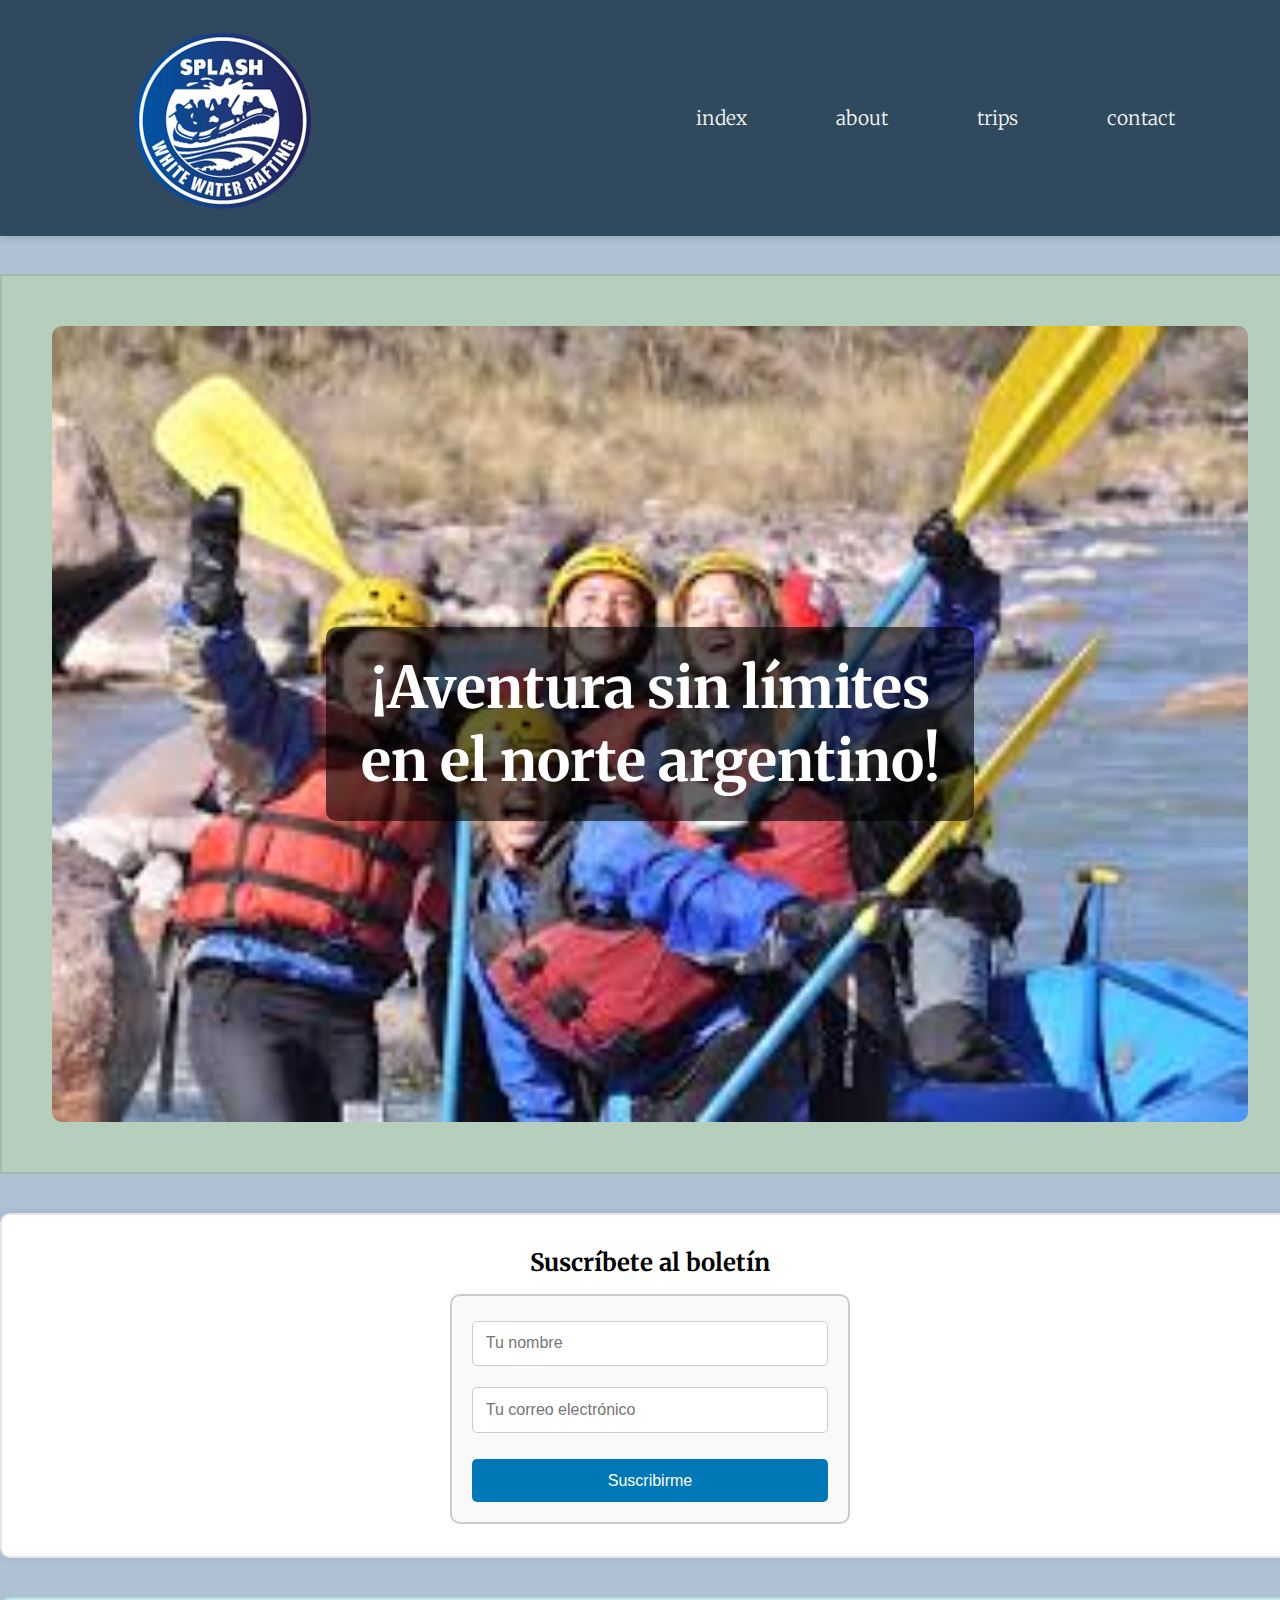
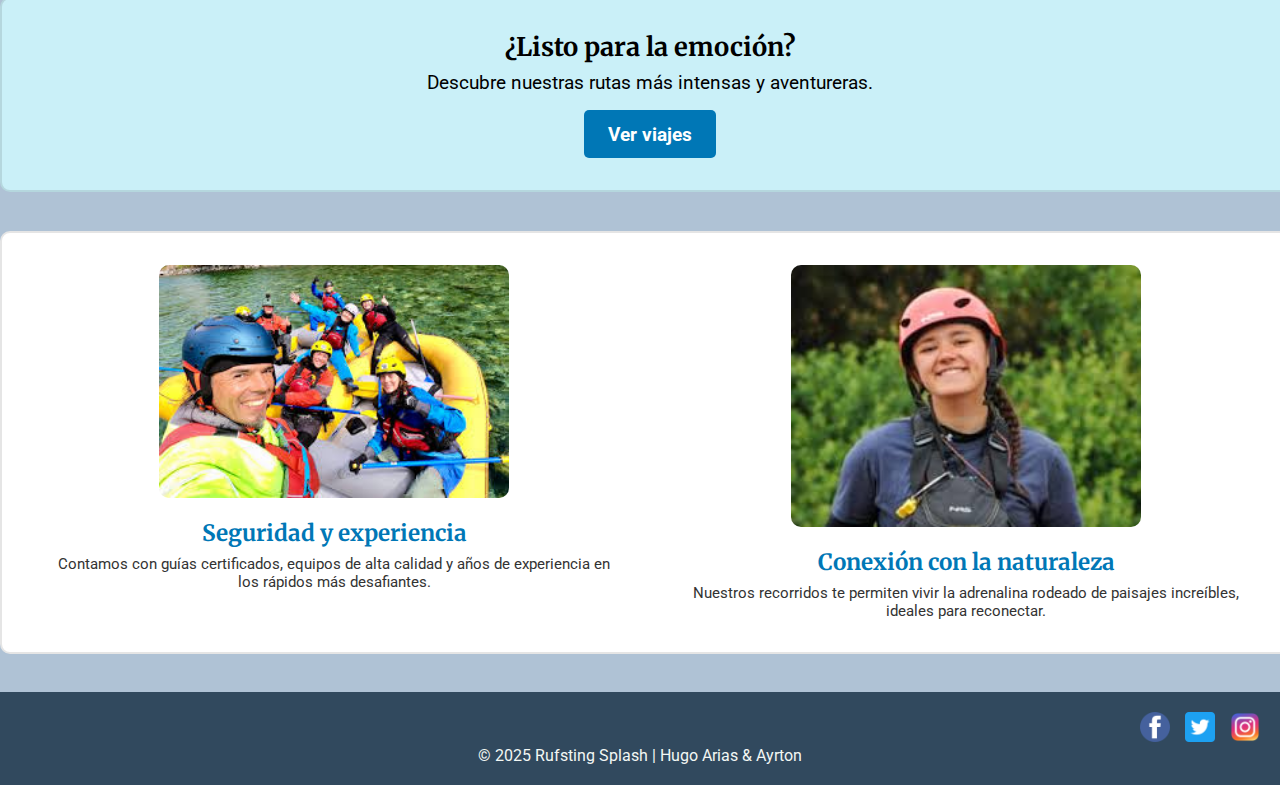
==== wwr/index.html @ 005e80fe "add --git commit" ====
<!DOCTYPE html>
<html lang="en-US">
<head>
  <meta charset="UTF-8">
  <meta name="viewport" content="width=device-width, initial-scale=1.0">
  <meta name="author" content="Hugo Arias">
  <meta name="description" content="Family-run rafting company offering thrilling rafting adventures in the north of Argentina. Book your unforgettable adventure today!">
  <title>Rafting Adventures | Rufsting Splash</title>

  <!-- Google Fonts -->
  <link rel="preconnect" href="https://fonts.googleapis.com">
  <link rel="preconnect" href="https://fonts.gstatic.com" crossorigin="anonymous">
  <link href="https://fonts.googleapis.com/css2?family=Merriweather&family=Roboto&display=swap" rel="stylesheet">

  <!-- CSS -->
  <link rel="stylesheet" href="styles/rafting.css">
</head>
<body>
  <header>
    <div>
      <img src="images/z-splashruff_11zon.png" alt="logo company">
    </div>
    <nav>
      <ul class="box">
        <li><a href="index.html">index</a></li>
        <li><a href="about.html">about</a></li>
        <li><a href="trips.html">trips</a></li>
        <li><a href="contact.html">contact</a></li>
      </ul>
    </nav>
  </header>

  <main>
    <!-- HERO SECTION -->
    <section class="hero">
      <img src="images/index(1).jpeg" alt="Rafting hero image">
      <div class="hero-text">
        <h1>¡Aventura sin límites en el norte argentino!</h1>
      </div>
    </section>

    <!-- NEWSLETTER -->
    <section class="newsletter">
      <h2>Suscríbete al boletín</h2>
      <form>
        <input type="text" name="name" placeholder="Tu nombre" required>
        <input type="email" name="email" placeholder="Tu correo electrónico" required>
        <button type="submit">Suscribirme</button>
      </form>
    </section>

    <!-- CALL TO ACTION -->
    <section class="cta">
      <h2>¿Listo para la emoción?</h2>
      <p>Descubre nuestras rutas más intensas y aventureras.</p>
      <a href="trips.html" class="boton">Ver viajes</a>
    </section>

    <!-- GRID DE PROPÓSITO Y OFERTAS -->
    <section class="grid-info">
      <div class="grid-item">
        <img src="images/index(2).jpeg" alt="Guías expertos">
        <h3>Seguridad y experiencia</h3>
        <p>Contamos con guías certificados, equipos de alta calidad y años de experiencia en los rápidos más desafiantes.</p>
      </div>
      <div class="grid-item">
        <img src="images/index(3).jpeg" alt="Naturaleza pura">
        <h3>Conexión con la naturaleza</h3>
        <p>Nuestros recorridos te permiten vivir la adrenalina rodeado de paisajes increíbles, ideales para reconectar.</p>
      </div>
    </section>
  </main>

  <footer>
    <nav class="sociallinks">
      <a href="https://www.facebook.com/"><img src="images/facebook-64.webp" alt="facebook"></a>
      <a href="https://x.com/?lang=es"><img src="images/1_twitter3_colored_svg-64.webp" alt="twitter"></a>
      <a href="https://www.instagram.com/"><img src="images/instagram_icon-instagram_buttoninstegram-64.webp" alt="instagram"></a>
    </nav>
    <p>&copy; 2025 Rufsting Splash | Hugo Arias & Ayrton</p>
  </footer>
</body>
</html>
---- wwr/styles/rafting.css ----
*{
    margin: 0;
    padding: 0;
    box-sizing: border-box;
}
body{
    background-color: #AFC2D5;
}
:root{
    --primarycolor:#AFC2D5; 
    --secundarycolor:#31495E;
    --fontprimary:#F3F7F4;
    --fontsecundary:#B6CEBC;
}
h2{
    color:var(--fontprimary)
}
p{
    color:var(--fontprimary)
}


h1,h2,h3 {
    font-family: "Merriweather", serif;
}
p{
    font-family: "Roboto", sans-serif;
}
header {
    display: grid;
    grid-template-columns: auto 1fr auto; 
    align-items: center; 
    padding: 1rem; 
    background-color: var(--secundarycolor); 
    box-shadow: 0 4px 6px rgba(0, 0, 0, 0.1); 
}
header img {
    max-height: 350px; 
    margin-right: 30rem; 
    margin-left: 15%;
}
.box a {
    font-family: "Merriweather", serif;
    font-weight: 200;
    font-size: 1.2rem;
    transition: color 0.3s ease;
    text-decoration: none;
    color: var(--fontprimary); 
}
.box{
    display: flex;
	flex-wrap: wrap;
	list-style: none;
	padding: 0;
}
.box li{
    flex: 1 1 auto;
}

.aside{
    margin: 2em auto;
	border: 2px solid rgb(0 0 0 / 0.1);
	padding: 1em;
	background-color: var(--fontsecundary);
	width: min(1300px, 1500%);
	font-size: 1.2rem;
    
}


aside{
    position: relative;
}
.aside img {
    max-width: 300px;
    margin-left: 70%;
    top: -150px; 
    position: relative;  
    
  }

.aside h1{
    color: var(--fontprimary);
    font-size: 2rem;
    margin-bottom: 1rem;
    font-family: "Merriweather", serif;
    text-align: center;
    line-height: 300px;
    height: 300px;
    margin-top: -10%;
    
}

.aside p{
    line-height: 1.5;
    padding-right: 10px;
    text-align: justify;
    max-width: 700px;
    background-color: #31495E;
}
section {
    margin: 2em auto;
	border: 2px solid rgb(0 0 0 / 0.1);
	padding: 50px 50px;
	background-color: var(--fontsecundary);
	width: min(1300px, 1500%);
	font-size: 1.2rem;
    
}
.history-company{
    display: flex;
    align-items: center;

}

.history-company h2{
     text-align: center;
     position:absolute;
     left: 500px;
     margin-bottom:250px;
     font-size: 2rem;
 
}
.history-company p{
     background-color: #31495E;
     padding: 15px;
     
   
   
   
}

.adventures{
     display: flex;
     text-align: center;
     gap: 20px;
     font-size: 15px;
     
    
}


.adventures h3{ 
    position:absolute;
   left: 500px;
    font-size: 2rem;
    
 
}


  


figure{
    height: auto;
    border-radius: 10px;
    object-fit: cover;
}
figure img{
    width: 100%;
    object-fit: cover;
}
footer {
    
    
    justify-content: space-between;
    align-items: center;
    padding: 20px;
    background-color: var(--secundarycolor);
}

.sociallinks img{
    width: 30px;
    height: 30px;
 gap: 15px;
}
.sociallinks{
    display: flex;       
    gap: 15px; 
    flex-grow: 1;  
    justify-content: flex-end;         
}
p{
    text-align: center;
}

.team{
    display: flex;
    justify-content: center; 
    align-items: flex-start; 
    gap: 20px; 
    flex-wrap: wrap;
    padding: 20px;
}
.team figure img {
    width: 200px; 
    height: 200px;
    object-fit: cover;  
    
  }

.team figcaption{
    text-align: center;
    font-size: 14px;
    padding: 5px 10px;
    box-sizing: border-box;
    word-wrap: break-word
}  
h2{
    text-align: center;
}


form {
    max-width: 650px;
    margin: 40px auto;
    padding: 20px;
    border: 2px solid #ccc;
    border-radius: 10px;
    background-color: #f9f9f9;
    font-family: Arial, sans-serif;
  }
  
  
  fieldset {
    border: black;
    margin-bottom: 20px;

  }
  
  
  legend {
    font-weight: bold;
    font-size: 1.2em;
    margin-bottom: 10px;
  }
  
  
  label {
    display: block;
    margin-top: 10px;
    font-weight: bold;
  }
  
  
  input[type="text"],
  input[type="email"],
  textarea {
    width: 100%;
    padding: 8px;
    margin-top: 5px;
    border: 1px solid #ccc;
    border-radius: 5px;
    box-sizing: border-box;
  }
  
  
  input[type="radio"],
  input[type="checkbox"] {
    margin-right: 10px;
  }
  
  
  textarea {
    resize: vertical;
  }
  
  
  button[type="button"],
  button[type="submit"] {
    background-color: #007BFF;
    color: white;
    padding: 12px 24px;
    border: none;
    border-radius: 6px;
    font-size: 16px;
    cursor: pointer;
    margin-top: 10px;
    transition: background-color 0.3s ease;
  }
  
  button:hover {
    background-color: #0056b3;
  }

  body {
    font-family: 'Roboto', sans-serif;
  }  

.adventures{
    display: flex;
    justify-content: center; 
    align-items: flex-start; 
    gap: 20px; 
    flex-wrap: wrap;
    padding: 20px;
}
.adventures figure img {
    width: 200px; 
    height: 200px;
    object-fit: cover;  
    
}  

  .hero {
    position: relative;
    text-align: center;
    margin-bottom: 2rem;
}
  
  .hero img {
    width: 100%;
    height: auto;
    display: block;
    border-radius: 10px;
}
  
  .hero-text {
    position: absolute;
    top: 50%;
    left: 50%;
    transform: translate(-50%, -50%);
    background-color: rgba(0, 0, 0, 0.6);
    color: #fff;
    padding: 1.5rem 2rem;
    border-radius: 10px;
    max-width: 80%;
    font-size: 1.8rem;
    font-weight: bold;
}
  

  .newsletter {
    background-color: #fff;
    padding: 2rem;
    text-align: center;
    border-radius: 10px;
    margin-bottom: 2rem;
    box-shadow: 0 0 10px rgba(0,0,0,0.1);
}
  
  .newsletter h2 {
    margin-bottom: 1rem;
    font-size: 1.5rem;
    color: black;
}
  
  .newsletter form {
    display: flex;
    flex-direction: column;
    gap: 1rem;
    max-width: 400px;
    margin: 0 auto;
}
  
  .newsletter input,
  .newsletter button {
    padding: 0.8rem;
    font-size: 1rem;
    border-radius: 5px;
    border: 1px solid #ccc;
}
  
  .newsletter button {
    background-color: #0077b6;
    color: white;
    border: none;
    cursor: pointer;
    transition: background-color 0.3s ease;
}
  
  .newsletter button:hover {
    background-color: #005f8f;
}
  
  
  .cta {
    background-color: #caf0f8;
    padding: 2rem;
    text-align: center;
    border-radius: 10px;
    margin-bottom: 2rem;
}
  
  .cta h2 {
    font-size: 1.6rem;
    margin-bottom: 0.5rem;
    color: black;
}
  
  .cta p {
    margin-bottom: 1rem;
    color: black;
}
  
  .cta .boton {
    display: inline-block;
    background-color: #0077b6;
    color: #fff;
    padding: 0.8rem 1.5rem;
    border-radius: 5px;
    text-decoration: none;
    font-weight: bold;
}
  
  .cta .boton:hover {
    background-color: #005f8f;
}
  
  
  .grid-info {
    display: grid;
    grid-template-columns: repeat(auto-fit, minmax(280px, 1fr));
    gap: 2rem;
    background-color: #fff;
    padding: 2rem;
    border-radius: 10px;
}
  
  .grid-item {
    text-align: center;
}
  
  .grid-item img {
    width: 100%;
    max-width: 350px;
    height: auto;
    border-radius: 10px;
    margin: 0 auto;
}

  .grid-item h3 {
    margin: 1rem 0 0.5rem;
    color: #0077b6;
}
  
  .grid-item p {
    font-size: 0.95rem;
    padding: 0 1rem;
    color: #333;
}  

.trip-cards {
    display: flex;
    flex-wrap: wrap;
    justify-content: space-around;
    gap: 2rem;
    padding: 2rem 1rem;
    background-color: #fff;
  }
  
  .trip {
    flex: 1 1 300px;
    max-width: 350px;
    background-color: #e9f5f8;
    border-radius: 10px;
    text-align: center;
    padding: 1rem;
    box-shadow: 0 0 10px rgba(0,0,0,0.1);
  }
  
  .trip img {
    width: 100%;
    border-radius: 10px;
    height: auto;
    margin-bottom: 1rem;
  }
  
  /* TABLA */
  .trip-table {
    background-color: #ffffff;
    padding: 2rem;
    margin: 2rem auto;
    border-radius: 10px;
    text-align: center;
  }
  
  .trip-table table {
    width: 100%;
    border-collapse: collapse;
    margin-top: 1rem;
  }
  
  .trip-table th, .trip-table td {
    border: 1px solid #ccc;
    padding: 0.8rem;
  }
  
  .trip-table th {
    background-color: #0077b6;
    color: white;
  }
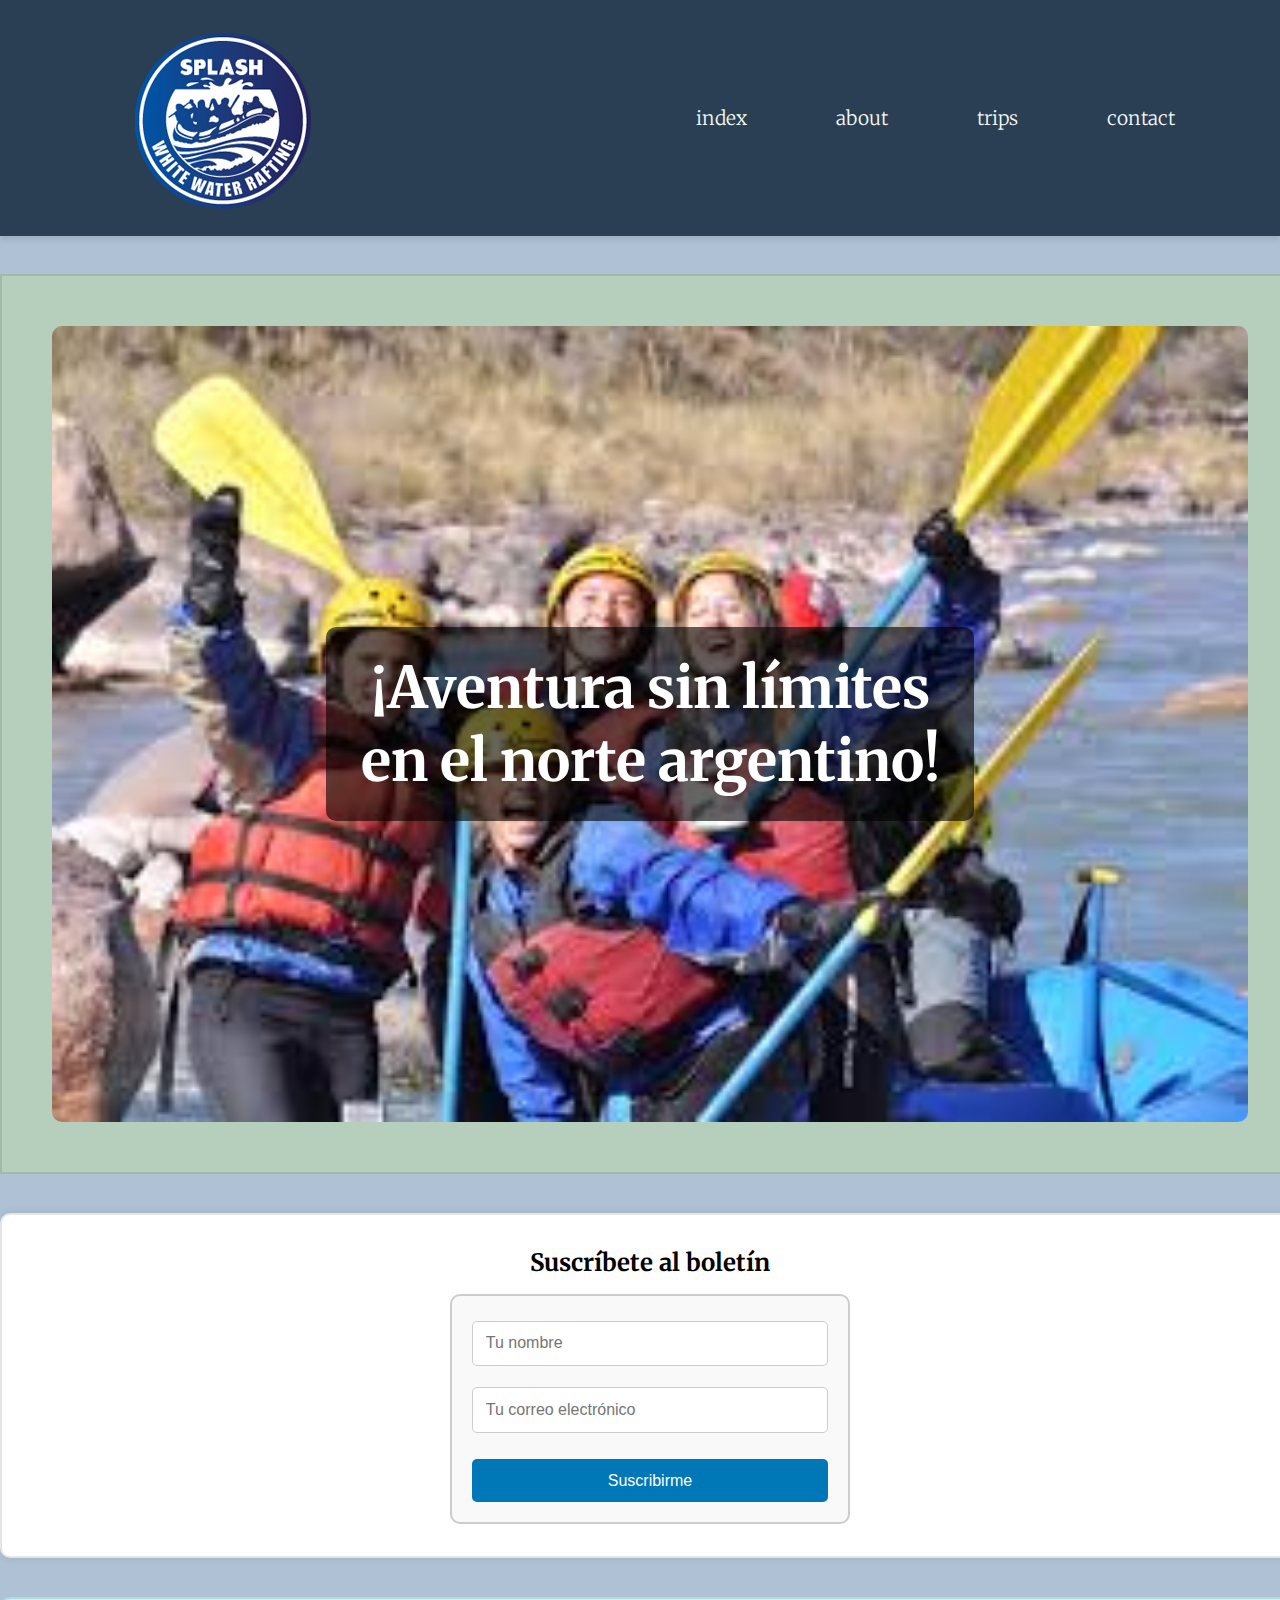
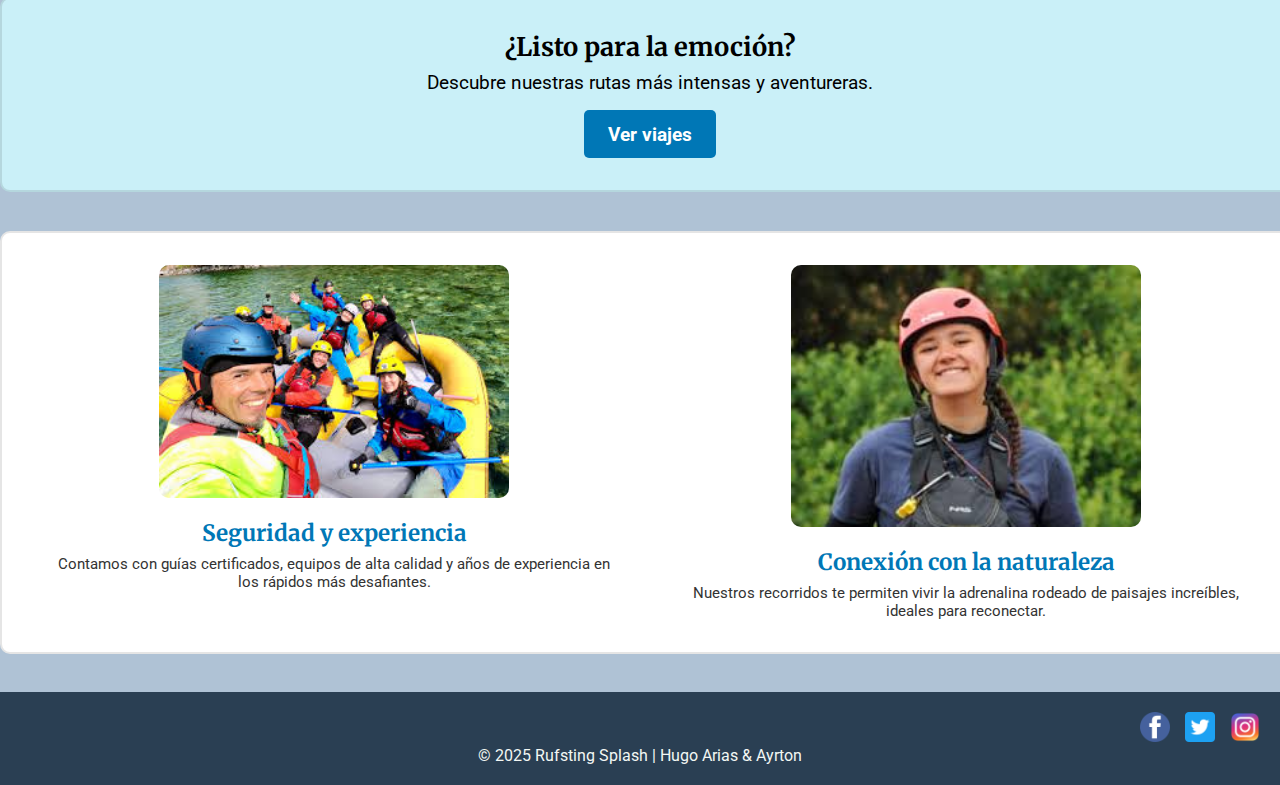
==== commit d2617441: "add --git commit" ====
--- a/wwr/index.html
+++ b/wwr/index.html
@@ -7,12 +7,12 @@
   <meta name="description" content="Family-run rafting company offering thrilling rafting adventures in the north of Argentina. Book your unforgettable adventure today!">
   <title>Rafting Adventures | Rufsting Splash</title>
 
-  <!-- Google Fonts -->
+  
   <link rel="preconnect" href="https://fonts.googleapis.com">
   <link rel="preconnect" href="https://fonts.gstatic.com" crossorigin="anonymous">
   <link href="https://fonts.googleapis.com/css2?family=Merriweather&family=Roboto&display=swap" rel="stylesheet">
 
-  <!-- CSS -->
+  
   <link rel="stylesheet" href="styles/rafting.css">
 </head>
 <body>
--- a/wwr/styles/rafting.css
+++ b/wwr/styles/rafting.css
@@ -8,7 +8,7 @@
 }
 :root{
     --primarycolor:#AFC2D5; 
-    --secundarycolor:#31495E;
+    --secundarycolor:#2A3F53;
     --fontprimary:#F3F7F4;
     --fontsecundary:#B6CEBC;
 }
@@ -122,7 +122,7 @@
  
 }
 .history-company p{
-     background-color: #31495E;
+     background-color:  #2A3F53;
      padding: 15px;
      
    
